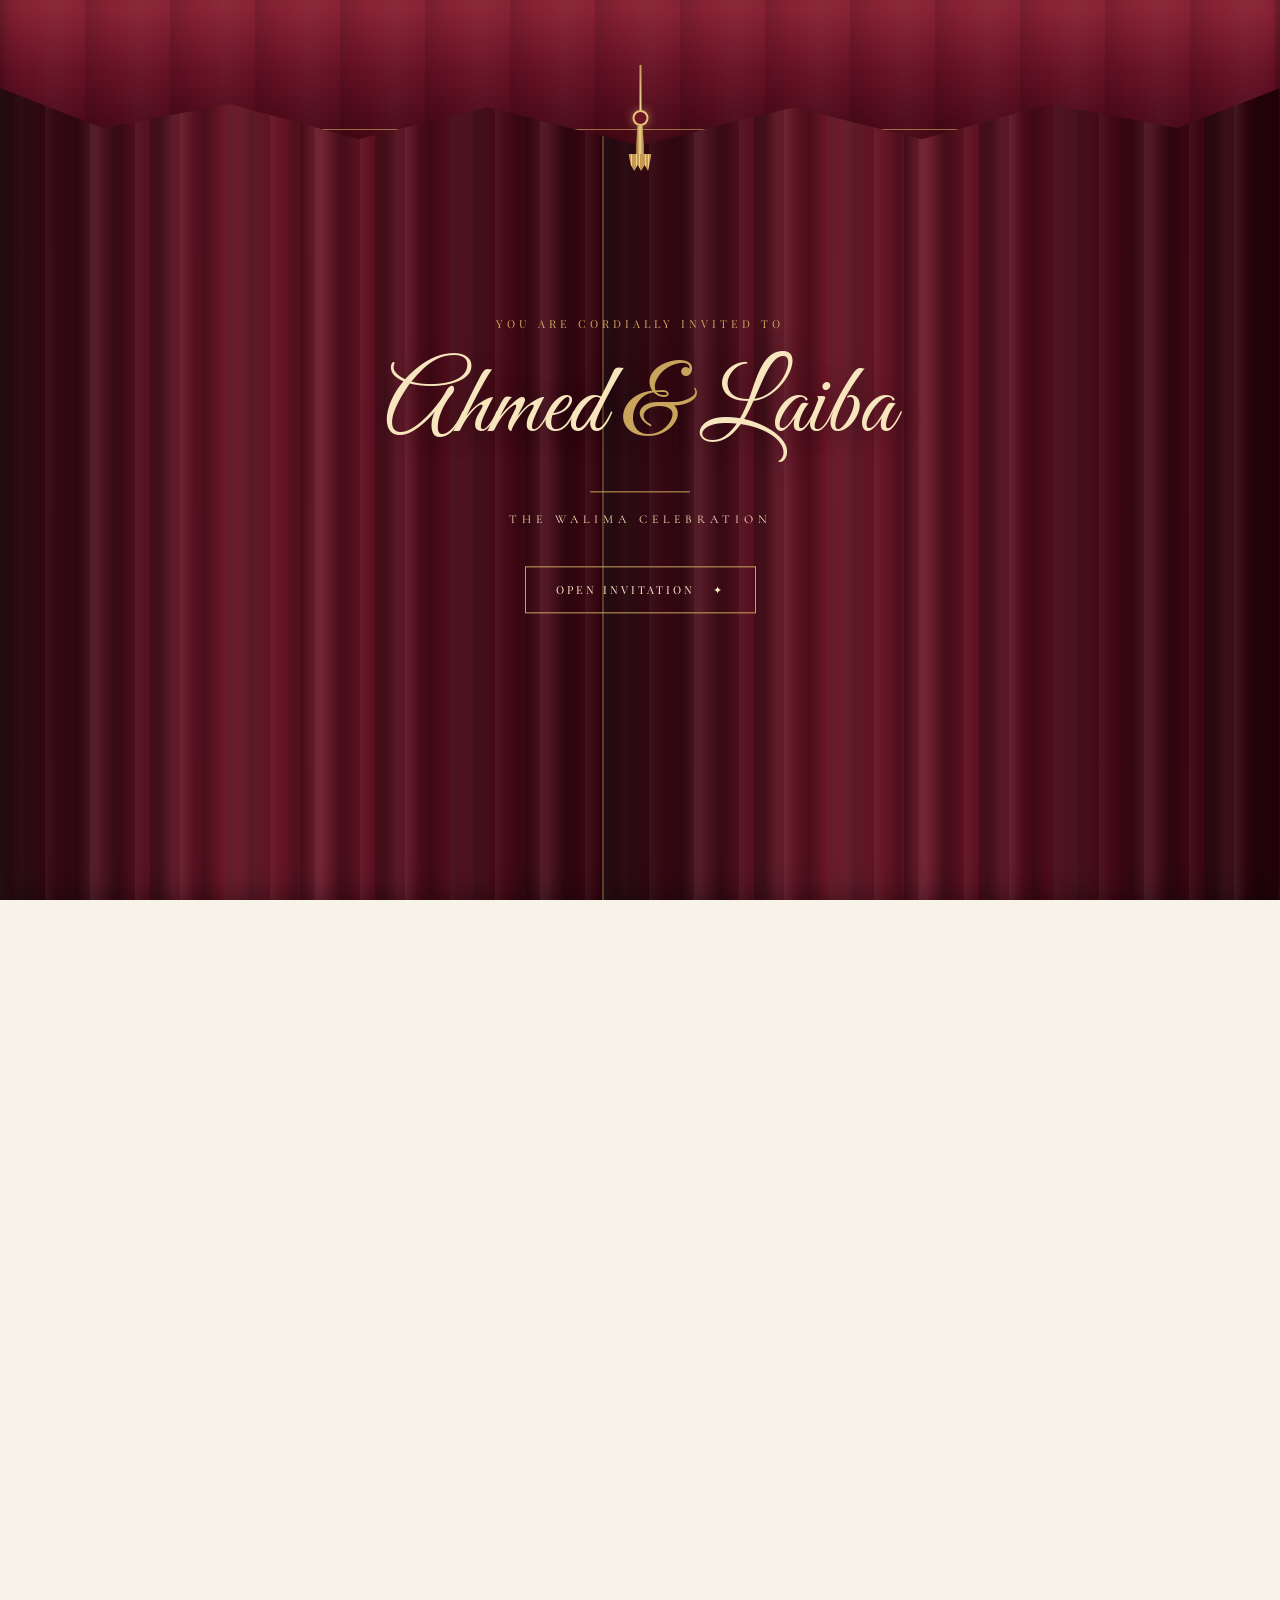
==== index.html @ 64aeddc7 "Initial commit" ====
<!DOCTYPE html>
<html lang="en">
<head>
    <meta charset="UTF-8">
    <meta name="viewport" content="width=device-width, initial-scale=1.0">

    <title>Walima Invitation | Ahmed & Laiba</title>

    <link rel="preconnect" href="https://fonts.googleapis.com">
    <link rel="preconnect" href="https://fonts.gstatic.com" crossorigin>

    <link href="https://fonts.googleapis.com/css2?family=Cormorant+Garamond:wght@400;500;600;700&family=Great+Vibes&family=Playfair+Display:wght@400;500;600;700&family=Noto+Naskh+Arabic:wght@400;500;600&display=swap" rel="stylesheet">

    <link rel="stylesheet" href="style.css">
</head>

<body>

    <!-- BACKGROUND SCROLL LIGHT -->
    <div class="scroll-light" id="scrollLight">
        <div class="light-trail"></div>
        <div class="light-core"></div>
    </div>

    <!-- CURTAIN INTRO -->
    <section class="curtain-stage" id="curtainStage">

        <div class="stage-glow"></div>

        <!-- Top curtain -->
        <div class="top-valance">
            <div class="valance-fold"></div>
            <div class="valance-bottom"></div>
        </div>

        <!-- Center decorative tassel -->
        <div class="center-tassel">
            <div class="tassel-chain"></div>
            <div class="tassel-top"></div>
            <div class="tassel-drop"></div>
            <div class="tassel-fringe"></div>
        </div>

        <!-- Side curtains -->
        <div class="curtain curtain-left">
            <div class="curtain-folds"></div>
        </div>

        <div class="curtain curtain-right">
            <div class="curtain-folds"></div>
        </div>

        <!-- Invitation button -->
        <div class="welcome-content">
            <p class="welcome-small">YOU ARE CORDIALLY INVITED TO</p>

            <h1>Ahmed <span>&</span> Laiba</h1>

            <div class="welcome-line"></div>

            <p class="welcome-subtitle">THE WALIMA CELEBRATION</p>

            <button class="open-button" id="openButton">
                <span>OPEN INVITATION</span>
                <span class="button-arrow">✦</span>
            </button>
        </div>

    </section>


    <!-- MAIN INVITATION -->
    <main class="invitation" id="invitation">

        <!-- HERO / DUA -->
        <section class="hero-section">

            <div class="section-ornament">✦</div>

            <p class="eyebrow">IN THE NAME OF ALLAH</p>

            <h2 class="arabic-dua" id="duaText"></h2>

            <p class="dua-translation">
                And among His signs is that He created for you
                spouses from among yourselves, that you may find
                tranquillity in them.
            </p>

            <div class="gold-divider">
                <span></span>
                <b>✦</b>
                <span></span>
            </div>

            <p class="invitation-message">
                With the blessings of Allah Almighty,
                we request the pleasure of your company
                at the Walima celebration of
            </p>

            <h2 class="couple-names">
                Ahmed <span>&</span> Laiba
            </h2>

            <p class="hero-bottom">A NEW JOURNEY BEGINS</p>

        </section>


        <!-- FAMILY SECTION -->
        <section class="family-section reveal-section">

            <p class="eyebrow">WITH GREAT JOY</p>

            <h2 class="section-heading">Together With Their Families</h2>

            <div class="family-card">
                <div class="family-decoration">❦</div>

                <p class="family-label">THE HOSTS</p>

                <h3>Aslam & Family</h3>

                <p>
                    Cordially invite you to join them
                    in celebrating this beautiful occasion.
                </p>
            </div>

        </section>


        <!-- COUPLE SECTION -->
        <section class="couple-section reveal-section">

            <p class="eyebrow">THE CELEBRATION OF LOVE</p>

            <h2 class="section-heading">Ahmed & Laiba</h2>

            <div class="photo-frame">
                <div class="photo-inner">
                    <img src="WhatsApp Image 2026-11-04 at 7.45.44 PM.jpg" alt="Ahmed and Laiba">
                </div>
            </div>

            <p class="photo-caption">
                Two hearts, one beautiful journey.
            </p>

        </section>


        <!-- EVENT DETAILS -->
        <section class="event-section reveal-section">

            <p class="eyebrow">SAVE THE DATE</p>

            <h2 class="section-heading">The Walima</h2>

            <div class="event-card">

                <div class="event-symbol">✦</div>

                <p class="event-month">JANUARY</p>

                <h3 class="event-day">01</h3>

                <!-- VIP COUNTDOWN -->
<div class="countdown-section">

    <p class="countdown-heading">COUNTING DOWN TO OUR SPECIAL DAY</p>

    <div class="countdown-grid">

        <div class="countdown-box">
            <span id="days">000</span>
            <small>DAYS</small>
        </div>

        <div class="countdown-box">
            <span id="hours">00</span>
            <small>HOURS</small>
        </div>

        <div class="countdown-box">
            <span id="minutes">00</span>
            <small>MINUTES</small>
        </div>

        <div class="countdown-box">
            <span id="seconds">00</span>
            <small>SECONDS</small>
        </div>

    </div>

    <p class="countdown-note" id="countdownNote">
        Every second brings us closer to forever.
    </p>

</div>

                <div class="gold-divider">
                    <span></span>
                    <b>✦</b>
                    <span></span>
                </div>

                <div class="event-timings">

                    <div class="timing-item">
                        <span class="timing-icon">◷</span>
                        <div>
                            <p>GATHERING</p>
                            <h4>8:00 PM</h4>
                        </div>
                    </div>

                    <div class="timing-item">
                        <span class="timing-icon">♨</span>
                        <div>
                            <p>DINNER</p>
                            <h4>10:00 PM</h4>
                        </div>
                    </div>

                </div>

                <div class="event-location">
                    <span class="location-icon">⌖</span>

                    <p class="location-label">VENUE</p>

                    <h3>Our Celebration Venue</h3>

                    <p class="location-description">
                        Please update this with your venue address.
                    </p>

                    <a
                        href="https://www.google.com/maps"
                        target="_blank"
                        rel="noopener noreferrer"
                        class="map-link"
                    >
                        VIEW LOCATION
                    </a>
                </div>

            </div>

        </section>


        <!-- RSVP -->
        <section class="rsvp-section reveal-section">

            <p class="eyebrow">WE WOULD LOVE TO SEE YOU</p>

            <h2 class="section-heading">Kindly Respond</h2>

            <p class="rsvp-description">
                Your presence will make our celebration
                even more special.
            </p>

            <button class="rsvp-button" id="rsvpOpen">
                CONFIRM YOUR PRESENCE
            </button>

        </section>


        <!-- FOOTER -->
        <footer class="footer-section">

            <div class="gold-divider">
                <span></span>
                <b>✦</b>
                <span></span>
            </div>

            <p>WITH LOVE AND DUAS</p>

            <h2>Ahmed & Laiba</h2>

            <p class="footer-date">01 • 01 • 2027</p>

            <p class="footer-bottom">
                MAY ALLAH BLESS THIS BEAUTIFUL UNION
            </p>

        </footer>

    </main>


    <!-- RSVP POPUP -->
    <div class="rsvp-overlay" id="rsvpOverlay">

        <div class="rsvp-modal">

            <button class="close-modal" id="closeRsvp">×</button>

            <p class="eyebrow">AHMED & LAIBA</p>

            <h2>RSVP</h2>

            <p class="modal-description">
                Kindly let us know if you can join us.
            </p>

            
<form id="rsvpForm">

    <label for="guestName">Your Name</label>
    <input
        type="text"
        id="guestName"
        placeholder="Enter your name"
        required
    >

    <label for="guestPhone">Phone Number</label>
    <input
        type="tel"
        id="guestPhone"
        placeholder="923001234567"
        required
    >

    <label for="attendance">Will you attend?</label>
    <select id="attendance" required>
        <option value="">Select your response</option>
        <option value="Yes">Joyfully Accept</option>
        <option value="No">Regretfully Decline</option>
    </select>

    <label for="guestCount">Total Guests (Including You)</label>
    <input
        type="number"
        id="guestCount"
        min="1"
        max="20"
        value="1"
        required
    >

    <button type="submit" class="submit-rsvp">
        SUBMIT RESPONSE
    </button>

</form>

<p class="rsvp-message" id="rsvpMessage"></p>

<a
    id="whatsappLink"
    class="map-link"
    href="#"
    target="_blank"
    rel="noopener noreferrer"
    style="display:none;"
>
    SEND RSVP ON WHATSAPP
</a>


            <p class="rsvp-message" id="rsvpMessage"></p>

        </div>

    </div>


    <script src="script.js"></script>

</body>
</html>
---- style.css ----
:root {
    --wine: #4b0715;
    --deep-wine: #26030b;
    --red: #74182a;
    --gold: #c9a45c;
    --light-gold: #f1dfb4;
    --cream: #f8f3e9;
    --text: #49352e;
}

* {
    margin: 0;
    padding: 0;
    box-sizing: border-box;
}

html {
    scroll-behavior: smooth;
}

body {
    background: var(--cream);
    color: var(--text);
    font-family: "Cormorant Garamond", serif;
    overflow: hidden;
}

body.invitation-open {
    overflow-x: hidden;
    overflow-y: auto;
}


/* =========================
   SCROLL LIGHT EFFECT
========================= */

.scroll-light {
    position: fixed;
    top: 0;
    left: 20%;
    width: 2px;
    height: 2px;
    z-index: 2;
    pointer-events: none;
    opacity: 0;
    transform: translate3d(0, 0, 0);
    will-change: transform, left;
    transition: opacity 0.5s ease;
}

body.invitation-open .scroll-light {
    opacity: 0.75;
}

.light-core {
    position: absolute;
    width: 4px;
    height: 4px;
    left: -1px;
    top: -1px;
    border-radius: 50%;
    background: #fff4d4;
    box-shadow:
        0 0 4px 2px rgba(255, 239, 194, 0.7),
        0 0 12px 4px rgba(218, 174, 94, 0.35);
}

.light-trail {
    position: absolute;
    width: 2px;
    height: 105px;
    left: 0;
    bottom: 0;
    transform: translateY(-50%);
    background: linear-gradient(
        to top,
        rgba(211, 165, 82, 0.0),
        rgba(211, 165, 82, 0.08) 35%,
        rgba(239, 205, 139, 0.30) 75%,
        rgba(255, 241, 205, 0.65)
    );
    filter: blur(1.5px);
    border-radius: 50%;
}

.scroll-light.moving-up .light-trail {
    top: 0;
    bottom: auto;
    transform: translateY(0);
    background: linear-gradient(
        to bottom,
        rgba(211, 165, 82, 0.0),
        rgba(211, 165, 82, 0.08) 35%,
        rgba(239, 205, 139, 0.30) 75%,
        rgba(255, 241, 205, 0.65)
    );
}


/* =========================
   CURTAIN INTRO
========================= */

.curtain-stage {
    position: fixed;
    inset: 0;
    z-index: 100;
    overflow: hidden;
    background:
        radial-gradient(
            ellipse at center,
            rgba(130, 36, 48, 0.75),
            transparent 55%
        ),
        linear-gradient(
            135deg,
            #26030b,
            #570c1b,
            #31040d
        );
    transition: visibility 1.2s;
}

.curtain-stage.opened {
    visibility: hidden;
    pointer-events: none;
}

.stage-glow {
    position: absolute;
    width: 45vw;
    height: 45vw;
    max-width: 600px;
    max-height: 600px;
    border-radius: 50%;
    top: 50%;
    left: 50%;
    transform: translate(-50%, -50%);
    background: radial-gradient(
        circle,
        rgba(226, 181, 106, 0.13),
        transparent 70%
    );
}


/* Top valance */

.top-valance {
    position: absolute;
    top: 0;
    left: 0;
    width: 100%;
    height: 160px;
    z-index: 8;
    background:
        linear-gradient(
            180deg,
            #8c2436 0%,
            #661124 45%,
            #39050f 100%
        );
    box-shadow:
        0 12px 25px rgba(0, 0, 0, 0.35),
        inset 0 -5px 12px rgba(0, 0, 0, 0.3);
    clip-path: polygon(
        0 0,
        100% 0,
        100% 55%,
        92% 80%,
        82% 65%,
        72% 87%,
        62% 67%,
        50% 91%,
        38% 67%,
        28% 87%,
        18% 65%,
        8% 80%,
        0 55%
    );
}

.valance-fold {
    position: absolute;
    inset: 0;
    opacity: 0.35;
    background: repeating-linear-gradient(
        90deg,
        rgba(0, 0, 0, 0.35) 0px,
        transparent 28px,
        rgba(255, 255, 255, 0.08) 55px,
        transparent 85px
    );
}

.valance-bottom {
    position: absolute;
    left: 0;
    right: 0;
    bottom: 30px;
    height: 1px;
    background: rgba(226, 187, 115, 0.55);
}


/* Center tassel */

.center-tassel {
    position: absolute;
    z-index: 12;
    top: 65px;
    left: 50%;
    transform: translateX(-50%);
    display: flex;
    flex-direction: column;
    align-items: center;
}

.tassel-chain {
    width: 2px;
    height: 45px;
    background: linear-gradient(
        to bottom,
        #c69d54,
        #f2dba8
    );
}

.tassel-top {
    width: 16px;
    height: 16px;
    border: 2px solid #e6c17c;
    border-radius: 50%;
    background: #6e1425;
    box-shadow: 0 0 10px rgba(234, 190, 109, 0.5);
}

.tassel-drop {
    width: 9px;
    height: 28px;
    background: linear-gradient(
        90deg,
        #8a5b20,
        #f0d28e,
        #9b6a28
    );
    clip-path: polygon(20% 0, 80% 0, 100% 100%, 0 100%);
}

.tassel-fringe {
    width: 23px;
    height: 17px;
    background: repeating-linear-gradient(
        90deg,
        #c59a50 0 2px,
        #f0d28e 2px 3px
    );
    clip-path: polygon(
        0 0,
        100% 0,
        85% 100%,
        70% 65%,
        55% 100%,
        40% 65%,
        25% 100%,
        10% 65%
    );
}


/* Side curtains */

.curtain {
    position: absolute;
    top: 0;
    width: 53%;
    height: 100%;
    z-index: 5;
    background:
        repeating-linear-gradient(
            90deg,
            rgba(0, 0, 0, 0.22) 0px,
            rgba(255, 255, 255, 0.05) 22px,
            rgba(0, 0, 0, 0.12) 45px,
            transparent 75px
        ),
        linear-gradient(
            90deg,
            #29030c,
            #74182a 35%,
            #510b1a 70%,
            #2d030c
        );
    box-shadow:
        inset 0 0 35px rgba(0, 0, 0, 0.5),
        0 0 25px rgba(0, 0, 0, 0.3);
    transition: transform 1s cubic-bezier(0.76, 0, 0.24, 1);
}

.curtain-left {
    left: 0;
    border-right: 2px solid rgba(205, 165, 91, 0.35);
}

.curtain-right {
    right: 0;
    border-left: 2px solid rgba(205, 165, 91, 0.35);
}

.curtain-folds {
    position: absolute;
    inset: 0;
    background: repeating-linear-gradient(
        90deg,
        rgba(255, 255, 255, 0.05) 0px,
        transparent 12px,
        rgba(0, 0, 0, 0.25) 25px,
        transparent 45px
    );
}

.curtain-stage.opened .curtain-left {
    transform: translateX(-105%);
}

.curtain-stage.opened .curtain-right {
    transform: translateX(105%);
}

.curtain-stage.opened .top-valance {
    transform: translateY(-110%);
    transition: transform 1s ease;
}

.curtain-stage.opened .center-tassel {
    transform: translate(-50%, -180px);
    opacity: 0;
    transition: all 0.7s ease;
}


/* Welcome text */

.welcome-content {
    position: absolute;
    z-index: 10;
    top: 50%;
    left: 50%;
    width: 90%;
    max-width: 600px;
    text-align: center;
    transform: translate(-50%, -45%);
    color: #f6e5bd;
}

.welcome-small,
.eyebrow {
    font-family: "Playfair Display", serif;
    letter-spacing: 4px;
    font-size: 11px;
    color: var(--gold);
}

.welcome-content h1 {
    font-family: "Great Vibes", cursive;
    font-size: clamp(55px, 9vw, 100px);
    font-weight: 400;
    margin: 15px 0;
    text-shadow: 0 4px 25px rgba(0, 0, 0, 0.35);
}

.welcome-content h1 span {
    color: var(--gold);
}

.welcome-line {
    width: 100px;
    height: 1px;
    margin: 20px auto;
    background: var(--gold);
}

.welcome-subtitle {
    letter-spacing: 5px;
    font-size: 12px;
}

.open-button {
    margin-top: 40px;
    padding: 15px 30px;
    border: 1px solid var(--gold);
    background: transparent;
    color: #f7e6c2;
    font-family: "Playfair Display", serif;
    letter-spacing: 3px;
    font-size: 11px;
    cursor: pointer;
    transition: 0.3s ease;
}

.open-button:hover {
    background: var(--gold);
    color: #31040d;
    box-shadow: 0 0 25px rgba(201, 164, 92, 0.35);
}

.button-arrow {
    margin-left: 12px;
}


/* =========================
   MAIN INVITATION
========================= */

.invitation {
    position: relative;
    z-index: 3;
    width: 100%;
    opacity: 0;
    visibility: hidden;
    transition: opacity 1s ease;
    background:
        radial-gradient(
            ellipse at 50% 10%,
            rgba(224, 199, 155, 0.13),
            transparent 60%
        ),
        var(--cream);
}

body.invitation-open .invitation {
    opacity: 1;
    visibility: visible;
}

.hero-section,
.family-section,
.couple-section,
.event-section,
.rsvp-section,
.footer-section {
    position: relative;
    z-index: 3;
    text-align: center;
    padding: 100px 22px;
}

.hero-section {
    min-height: 100vh;
    display: flex;
    flex-direction: column;
    justify-content: center;
    align-items: center;
}

.section-ornament {
    color: var(--gold);
    font-size: 30px;
    margin-bottom: 22px;
}

.arabic-dua {
    min-height: 80px;
    margin: 35px auto 20px;
    color: #704126;
    font-family: "Noto Naskh Arabic", serif;
    font-size: clamp(24px, 4vw, 37px);
    line-height: 2;
    direction: rtl;
}

.dua-translation {
    max-width: 550px;
    font-size: 19px;
    line-height: 1.7;
    font-style: italic;
    color: #7b685b;
}

.gold-divider {
    display: flex;
    align-items: center;
    justify-content: center;
    gap: 15px;
    margin: 35px auto;
}

.gold-divider span {
    width: 65px;
    height: 1px;
    background: var(--gold);
}

.gold-divider b {
    color: var(--gold);
    font-size: 14px;
}

.invitation-message {
    max-width: 480px;
    font-size: 21px;
    line-height: 1.6;
}

.couple-names {
    margin-top: 22px;
    font-family: "Great Vibes", cursive;
    font-size: clamp(48px, 7vw, 75px);
    font-weight: 400;
    color: #74182a;
}

.couple-names span {
    color: var(--gold);
}

.hero-bottom {
    margin-top: 25px;
    letter-spacing: 4px;
    font-size: 11px;
    color: #9a7a48;
}


/* =========================
   FAMILY
========================= */

.family-section {
    background: rgba(235, 225, 208, 0.42);
}

.section-heading {
    font-family: "Playfair Display", serif;
    font-weight: 400;
    font-size: clamp(29px, 5vw, 43px);
    color: #5c1723;
    margin-top: 18px;
}

.family-card {
    max-width: 550px;
    margin: 50px auto 0;
    padding: 45px 25px;
    border: 1px solid rgba(190, 151, 83, 0.55);
    background: rgba(255, 255, 255, 0.42);
    box-shadow: 0 12px 35px rgba(70, 40, 20, 0.05);
}

.family-decoration {
    color: var(--gold);
    font-size: 32px;
    margin-bottom: 15px;
}

.family-label {
    font-size: 11px;
    letter-spacing: 4px;
    color: #a27a42;
}

.family-card h3 {
    margin: 15px 0;
    font-family: "Great Vibes", cursive;
    font-size: 48px;
    color: #74182a;
    font-weight: 400;
}

.family-card p:last-child {
    font-size: 19px;
    line-height: 1.6;
    color: #78665a;
}


/* =========================
   COUPLE PHOTO
========================= */

.photo-frame {
    max-width: 380px;
    margin: 45px auto 0;
    padding: 12px;
    border: 1px solid var(--gold);
    background: #fffaf0;
    box-shadow: 0 15px 45px rgba(65, 28, 20, 0.12);
}

.photo-inner {
    width: 100%;
    aspect-ratio: 4 / 5;
    overflow: hidden;
    background: #e8ddca;
}

.photo-inner img {
    width: 100%;
    height: 100%;
    display: block;
    object-fit: cover;
}

.photo-caption {
    margin-top: 25px;
    font-family: "Great Vibes", cursive;
    font-size: 34px;
    color: #916d3c;
}


/* =========================
   EVENT DETAILS
========================= */

.event-section {
    background: rgba(235, 225, 208, 0.42);
}

.event-card {
    position: relative;
    max-width: 540px;
    margin: 45px auto 0;
    padding: 50px 25px;
    background: rgba(255, 255, 255, 0.68);
    border: 1px solid rgba(190, 151, 83, 0.7);
    box-shadow: 0 15px 45px rgba(60, 25, 20, 0.07);
}

.event-symbol {
    color: var(--gold);
    font-size: 25px;
}

.event-month {
    margin-top: 15px;
    letter-spacing: 5px;
    font-size: 13px;
    color: #98713e;
}

.event-day {
    font-family: "Playfair Display", serif;
    font-size: 100px;
    font-weight: 400;
    line-height: 1.1;
    color: #641424;
}

.event-year {
    letter-spacing: 5px;
    font-size: 15px;
    color: #98713e;
}

.event-timings {
    display: flex;
    justify-content: center;
    gap: 45px;
    margin: 40px 0;
}

.timing-item {
    display: flex;
    align-items: center;
    gap: 12px;
    text-align: left;
}

.timing-icon {
    font-size: 25px;
    color: #a47d43;
}

.timing-item p {
    font-size: 10px;
    letter-spacing: 2px;
    color: #9a774b;
}

.timing-item h4 {
    font-family: "Playfair Display", serif;
    font-size: 21px;
    color: #5c1723;
    font-weight: 500;
    margin-top: 5px;
}

.event-location {
    padding-top: 20px;
}

.location-icon {
    font-size: 28px;
    color: var(--gold);
}

.location-label {
    margin-top: 10px;
    letter-spacing: 3px;
    font-size: 11px;
    color: #98713e;
}

.event-location h3 {
    margin-top: 12px;
    font-family: "Playfair Display", serif;
    font-size: 23px;
    font-weight: 400;
    color: #5c1723;
}

.location-description {
    margin: 12px auto;
    font-size: 17px;
    color: #806e61;
}

.map-link {
    display: inline-block;
    margin-top: 15px;
    padding: 12px 22px;
    border: 1px solid var(--gold);
    color: #76572d;
    text-decoration: none;
    letter-spacing: 2px;
    font-size: 10px;
    transition: 0.3s;
}

.map-link:hover {
    background: var(--gold);
    color: white;
}


/* =========================
   RSVP
========================= */

.rsvp-section {
    padding-top: 110px;
    padding-bottom: 110px;
}

.rsvp-description {
    margin: 25px auto;
    font-size: 20px;
    color: #806e61;
}

.rsvp-button,
.submit-rsvp {
    border: 1px solid var(--gold);
    background: #651526;
    color: #fff0d1;
    padding: 16px 27px;
    font-family: "Playfair Display", serif;
    letter-spacing: 2px;
    font-size: 11px;
    cursor: pointer;
    transition: 0.3s;
}

.rsvp-button:hover,
.submit-rsvp:hover {
    background: #3b0812;
    box-shadow: 0 7px 20px rgba(65, 10, 20, 0.15);
}


/* =========================
   FOOTER
========================= */

.footer-section {
    padding: 55px 20px;
    background: #390711;
    color: #e8d7b6;
}

.footer-section > p:first-of-type {
    font-size: 10px;
    letter-spacing: 4px;
    color: var(--gold);
}

.footer-section h2 {
    margin: 15px 0;
    font-family: "Great Vibes", cursive;
    font-size: 47px;
    font-weight: 400;
}

.footer-date {
    letter-spacing: 4px;
    font-size: 12px;
}

.footer-bottom {
    margin-top: 30px;
    font-size: 9px;
    letter-spacing: 3px;
    color: #c7a875;
}


/* =========================
   RSVP MODAL
========================= */

.rsvp-overlay {
    position: fixed;
    inset: 0;
    z-index: 200;
    display: flex;
    align-items: center;
    justify-content: center;
    padding: 20px;
    background: rgba(25, 4, 9, 0.78);
    opacity: 0;
    visibility: hidden;
    transition: 0.3s;
}

.rsvp-overlay.active {
    opacity: 1;
    visibility: visible;
}

.rsvp-modal {
    position: relative;
    width: 100%;
    max-width: 440px;
    padding: 45px 30px;
    background: #faf5eb;
    text-align: center;
    border: 1px solid var(--gold);
    transform: translateY(20px);
    transition: 0.3s;
}

.rsvp-overlay.active .rsvp-modal {
    transform: translateY(0);
}

.close-modal {
    position: absolute;
    top: 10px;
    right: 17px;
    border: none;
    background: transparent;
    color: #6a2630;
    font-size: 30px;
    cursor: pointer;
}

.rsvp-modal h2 {
    margin: 12px 0;
    font-family: "Playfair Display", serif;
    font-size: 36px;
    color: #641424;
    font-weight: 400;
}

.modal-description {
    margin-bottom: 25px;
    font-size: 17px;
    color: #806e61;
}

.rsvp-modal form {
    display: flex;
    flex-direction: column;
    text-align: left;
    gap: 10px;
}

.rsvp-modal label {
    font-size: 15px;
    color: #6a2630;
}

.rsvp-modal input,
.rsvp-modal select {
    width: 100%;
    padding: 13px;
    border: 1px solid #d9c7a5;
    outline: none;
    background: #fffdf8;
    color: #49352e;
    font-family: inherit;
    font-size: 16px;
    margin-bottom: 10px;
}

.rsvp-modal input:focus,
.rsvp-modal select:focus {
    border-color: #a47d43;
}

.submit-rsvp {
    margin-top: 10px;
}

.rsvp-message {
    margin-top: 18px;
    font-size: 17px;
    color: #6c512c;
}


/* =========================
   RESPONSIVE
========================= */

@media (max-width: 600px) {

    .top-valance {
        height: 125px;
    }

    .center-tassel {
        top: 48px;
    }

    .curtain {
        width: 55%;
    }

    .welcome-small {
        font-size: 9px;
        letter-spacing: 2px;
    }

    .welcome-subtitle {
        font-size: 9px;
        letter-spacing: 3px;
    }

    .hero-section,
    .family-section,
    .couple-section,
    .event-section,
    .rsvp-section {
        padding: 75px 18px;
    }

    .dua-translation {
        font-size: 17px;
    }

    .invitation-message {
        font-size: 18px;
    }

    .event-timings {
        gap: 22px;
    }

    .timing-item {
        gap: 7px;
    }

    .timing-item h4 {
        font-size: 17px;
    }

    .event-day {
        font-size: 85px;
    }

    .photo-frame {
        max-width: 310px;
    }

    .family-card {
        padding: 35px 18px;
    }

    .light-trail {
        height: 75px;
    }
}

@media (prefers-reduced-motion: reduce) {
    html {
        scroll-behavior: auto;
    }

    *,
    *::before,
    *::after {
        transition-duration: 0.01ms !important;
    }
}
.reveal-section {
    opacity: 0;
    transform: translateY(30px);
    transition:
        opacity 1s ease,
        transform 1s ease;
}

.reveal-section.visible {
    opacity: 1;
    transform: translateY(0);
}

/* ===============================
   VIP LUXURY COUNTDOWN
================================ */

.countdown-section {
    margin: 35px auto 45px;
    max-width: 440px;
    padding: 28px 15px;
    border-top: 1px solid rgba(190, 151, 83, 0.35);
    border-bottom: 1px solid rgba(190, 151, 83, 0.35);
}

.countdown-heading {
    font-family: "Playfair Display", serif;
    font-size: 10px;
    letter-spacing: 3px;
    line-height: 1.8;
    color: #98713e;
    margin-bottom: 22px;
}

.countdown-grid {
    display: grid;
    grid-template-columns: repeat(4, 1fr);
    gap: 10px;
}

.countdown-box {
    min-width: 0;
    padding: 17px 5px 13px;
    position: relative;
    overflow: hidden;
    border: 1px solid rgba(190, 151, 83, 0.42);
    background: linear-gradient(
        145deg,
        rgba(255, 255, 255, 0.95),
        rgba(239, 228, 207, 0.65)
    );
    box-shadow:
        0 7px 18px rgba(75, 35, 20, 0.045),
        inset 0 1px 0 rgba(255, 255, 255, 0.8);
}

.countdown-box::before {
    content: "";
    position: absolute;
    top: 0;
    left: 20%;
    width: 60%;
    height: 1px;
    background: linear-gradient(
        90deg,
        transparent,
        #c9a45c,
        transparent
    );
}

.countdown-box span {
    display: block;
    font-family: "Cormorant Garamond", serif;
    font-size: clamp(31px, 6vw, 43px);
    font-weight: 600;
    line-height: 1;
    color: #651526;
    font-variant-numeric: tabular-nums;
    transition: opacity 0.2s ease;
}

.countdown-box small {
    display: block;
    margin-top: 10px;
    font-family: "Playfair Display", serif;
    font-size: 8px;
    letter-spacing: 1.8px;
    color: #98713e;
}

.countdown-note {
    margin-top: 20px;
    font-family: "Cormorant Garamond", serif;
    font-size: 18px;
    font-style: italic;
    color: #8a7054;
}

@media (max-width: 400px) {
    .countdown-grid {
        gap: 6px;
    }

    .countdown-box {
        padding: 15px 3px 11px;
    }

    .countdown-box small {
        font-size: 7px;
        letter-spacing: 1px;
    }

    .countdown-heading {
        letter-spacing: 2px;
    }
}

#guestCountGroup {
    display: flex;
    flex-direction: column;
    gap: 10px;
}

.submit-rsvp:disabled {
    opacity: 0.6;
    cursor: not-allowed;
}

#whatsappLink {
    display: none;
    margin-top: 15px;
}


/* ===============================
   VIP CURTAIN ANIMATIONS
================================ */

/* Tassel stays completely still */
.center-tassel {
    animation: none !important;
}

/* Curtains keep moving gently */
.curtain-folds {
    background-size: 120% 100%;
    animation: curtainMovement 3s ease-in-out infinite alternate;
}

@keyframes curtainMovement {
    from {
        background-position: 0 0;
    }

    to {
        background-position: 35px 0;
    }
}

/* Open invitation button blinks every 2 seconds */
.open-button {
    animation: invitationBlink 2s ease-in-out infinite;
}

@keyframes invitationBlink {
    0%, 100% {
        opacity: 1;
        filter: brightness(1);
    }

    50% {
        opacity: 0.25;
        filter: brightness(1.8);
    }
}
/* Top Hanging Tassel Swing Animation */
.center-tassel {
    transform-origin: top center;
    animation: tasselSwing 3s ease-in-out infinite alternate;
}

@keyframes tasselSwing {
    0% {
        transform: translateX(-50%) rotate(-8deg);
    }

    100% {
        transform: translateX(-50%) rotate(8deg);
    }
}
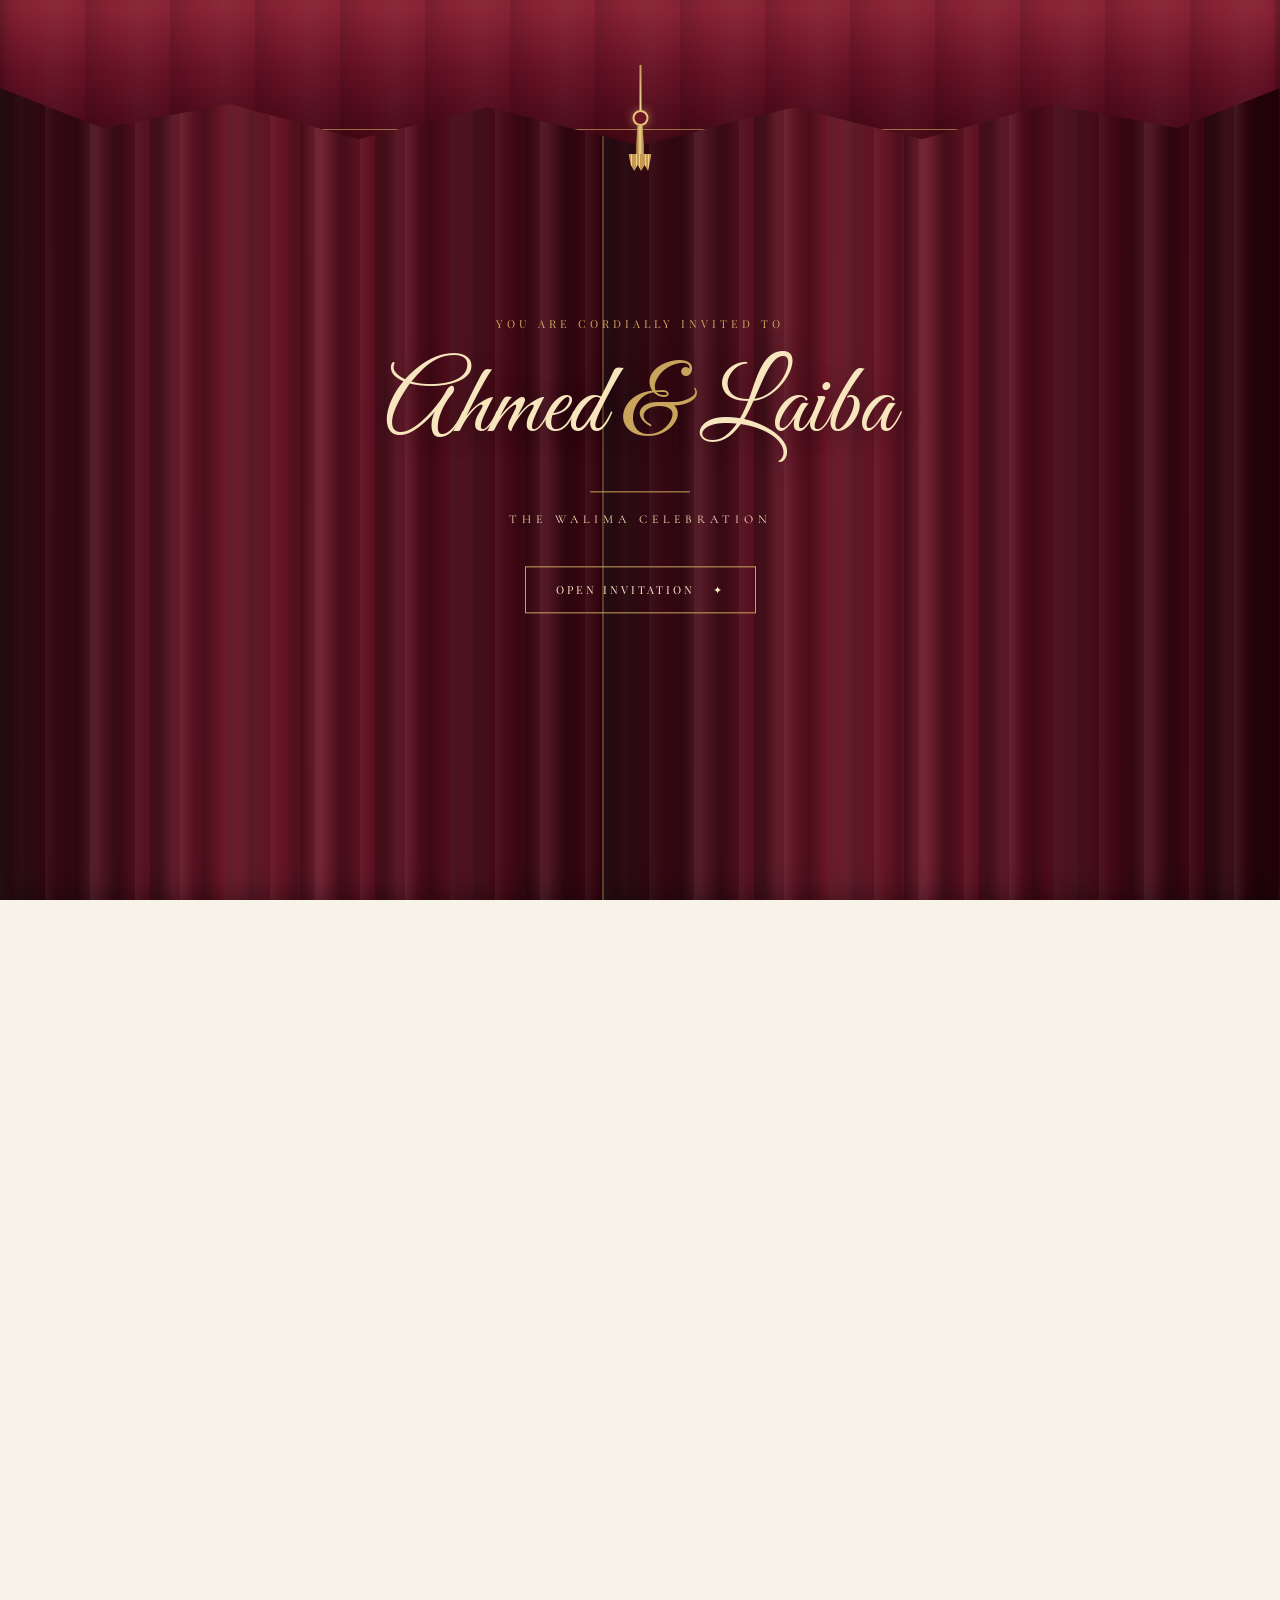
==== commit bb59b176: "update" ====
--- a/index.html
+++ b/index.html
@@ -1,5 +1,6 @@
 <!DOCTYPE html>
 <html lang="en">
+
 <head>
     <meta charset="UTF-8">
     <meta name="viewport" content="width=device-width, initial-scale=1.0">
@@ -9,7 +10,9 @@
     <link rel="preconnect" href="https://fonts.googleapis.com">
     <link rel="preconnect" href="https://fonts.gstatic.com" crossorigin>
 
-    <link href="https://fonts.googleapis.com/css2?family=Cormorant+Garamond:wght@400;500;600;700&family=Great+Vibes&family=Playfair+Display:wght@400;500;600;700&family=Noto+Naskh+Arabic:wght@400;500;600&display=swap" rel="stylesheet">
+    <link
+        href="https://fonts.googleapis.com/css2?family=Cormorant+Garamond:wght@400;500;600;700&family=Great+Vibes&family=Playfair+Display:wght@400;500;600;700&family=Noto+Naskh+Arabic:wght@400;500;600&display=swap"
+        rel="stylesheet">
 
     <link rel="stylesheet" href="style.css">
 </head>
@@ -140,7 +143,7 @@
 
             <div class="photo-frame">
                 <div class="photo-inner">
-                    <img src="WhatsApp Image 2026-11-04 at 7.45.44 PM.jpg" alt="Ahmed and Laiba">
+                    <img src="WhatsApp Image 2026-11-05 at 12.58.48 PM.jpg" alt="Ahmed and Laiba">
                 </div>
             </div>
 
@@ -167,39 +170,39 @@
                 <h3 class="event-day">01</h3>
 
                 <!-- VIP COUNTDOWN -->
-<div class="countdown-section">
-
-    <p class="countdown-heading">COUNTING DOWN TO OUR SPECIAL DAY</p>
-
-    <div class="countdown-grid">
-
-        <div class="countdown-box">
-            <span id="days">000</span>
-            <small>DAYS</small>
-        </div>
-
-        <div class="countdown-box">
-            <span id="hours">00</span>
-            <small>HOURS</small>
-        </div>
-
-        <div class="countdown-box">
-            <span id="minutes">00</span>
-            <small>MINUTES</small>
-        </div>
-
-        <div class="countdown-box">
-            <span id="seconds">00</span>
-            <small>SECONDS</small>
-        </div>
-
-    </div>
-
-    <p class="countdown-note" id="countdownNote">
-        Every second brings us closer to forever.
-    </p>
-
-</div>
+                <div class="countdown-section">
+
+                    <p class="countdown-heading">COUNTING DOWN TO OUR SPECIAL DAY</p>
+
+                    <div class="countdown-grid">
+
+                        <div class="countdown-box">
+                            <span id="days">000</span>
+                            <small>DAYS</small>
+                        </div>
+
+                        <div class="countdown-box">
+                            <span id="hours">00</span>
+                            <small>HOURS</small>
+                        </div>
+
+                        <div class="countdown-box">
+                            <span id="minutes">00</span>
+                            <small>MINUTES</small>
+                        </div>
+
+                        <div class="countdown-box">
+                            <span id="seconds">00</span>
+                            <small>SECONDS</small>
+                        </div>
+
+                    </div>
+
+                    <p class="countdown-note" id="countdownNote">
+                        Every second brings us closer to forever.
+                    </p>
+
+                </div>
 
                 <div class="gold-divider">
                     <span></span>
@@ -238,12 +241,7 @@
                         Please update this with your venue address.
                     </p>
 
-                    <a
-                        href="https://www.google.com/maps"
-                        target="_blank"
-                        rel="noopener noreferrer"
-                        class="map-link"
-                    >
+                    <a href="https://www.google.com/maps" target="_blank" rel="noopener noreferrer" class="map-link">
                         VIEW LOCATION
                     </a>
                 </div>
@@ -311,32 +309,23 @@
                 Kindly let us know if you can join us.
             </p>
 
-            
-<form id="rsvpForm">
-
-    <label for="guestName">Your Name</label>
-    <input
-        type="text"
-        id="guestName"
-        placeholder="Enter your name"
-        required
-    >
-
-    <label for="guestPhone">Phone Number</label>
-    <input
-        type="tel"
-        id="guestPhone"
-        placeholder="923001234567"
-        required
-    >
-
-    <label for="attendance">Will you attend?</label>
-    <select id="attendance" required>
-        <option value="">Select your response</option>
-        <option value="Yes">Joyfully Accept</option>
-        <option value="No">Regretfully Decline</option>
-    </select>
-
+
+            <form id="rsvpForm">
+
+                <label for="guestName">Your Name</label>
+                <input type="text" id="guestName" placeholder="Enter your name" required>
+
+                <label for="guestPhone">Phone Number</label>
+                <input type="tel" id="guestPhone" placeholder="03001234567" required>
+
+                <label for="attendance">Will you attend?</label>
+                <select id="attendance" required>
+                    <option value="">Select your response</option>
+                    <option value="Yes">Joyfully Accept</option>
+                    <option value="No">Regretfully Decline</option>
+                </select>
+
+                <div id="guestCountGroup">
     <label for="guestCount">Total Guests (Including You)</label>
     <input
         type="number"
@@ -346,29 +335,24 @@
         value="1"
         required
     >
-
-    <button type="submit" class="submit-rsvp">
-        SUBMIT RESPONSE
-    </button>
-
-</form>
-
-<p class="rsvp-message" id="rsvpMessage"></p>
-
-<a
-    id="whatsappLink"
-    class="map-link"
-    href="#"
-    target="_blank"
-    rel="noopener noreferrer"
-    style="display:none;"
->
-    SEND RSVP ON WHATSAPP
-</a>
-
+</div>
+
+                <button type="submit" class="submit-rsvp">
+                    SUBMIT RESPONSE
+                </button>
+
+            </form>
 
             <p class="rsvp-message" id="rsvpMessage"></p>
 
+            <!-- <a id="whatsappLink" class="map-link" href="#" target="_blank" rel="noopener noreferrer"
+                style="display:none;">
+                SEND RSVP ON WHATSAPP
+            </a> -->
+
+
+            <p class="rsvp-message" id="rsvpMessage"></p>
+
         </div>
 
     </div>
@@ -377,4 +361,5 @@
     <script src="script.js"></script>
 
 </body>
+
 </html>
--- a/style.css
+++ b/style.css
@@ -594,6 +594,7 @@
     aspect-ratio: 4 / 5;
     overflow: hidden;
     background: #e8ddca;
+    height: 690px;
 }
 
 .photo-inner img {
@@ -823,6 +824,7 @@
     opacity: 0;
     visibility: hidden;
     transition: 0.3s;
+    
 }
 
 .rsvp-overlay.active {
@@ -1186,4 +1188,37 @@
     100% {
         transform: translateX(-50%) rotate(8deg);
     }
+}
+
+/* RSVP MODAL SCROLL FIX */
+
+.rsvp-overlay {
+    overflow-y: auto;
+    padding: 20px 12px;
+    align-items: flex-start;
+}
+
+.rsvp-modal {
+    position: relative;
+    /* max-height: 85vh; */
+    overflow-y: auto;
+    overflow-x: hidden;
+    margin: auto;
+    overscroll-behavior: contain;
+}
+
+/* Close X stays visible at top */
+/* #closeRsvp {
+    position: sticky;
+    top: 0;
+    z-index: 100;
+    float: right;
+    background: #4b1020;
+    cursor: pointer;
+} */
+
+/* Smooth scrolling inside modal */
+.rsvp-modal {
+    scroll-behavior: smooth;
+    scrollbar-width: thin;
 }
